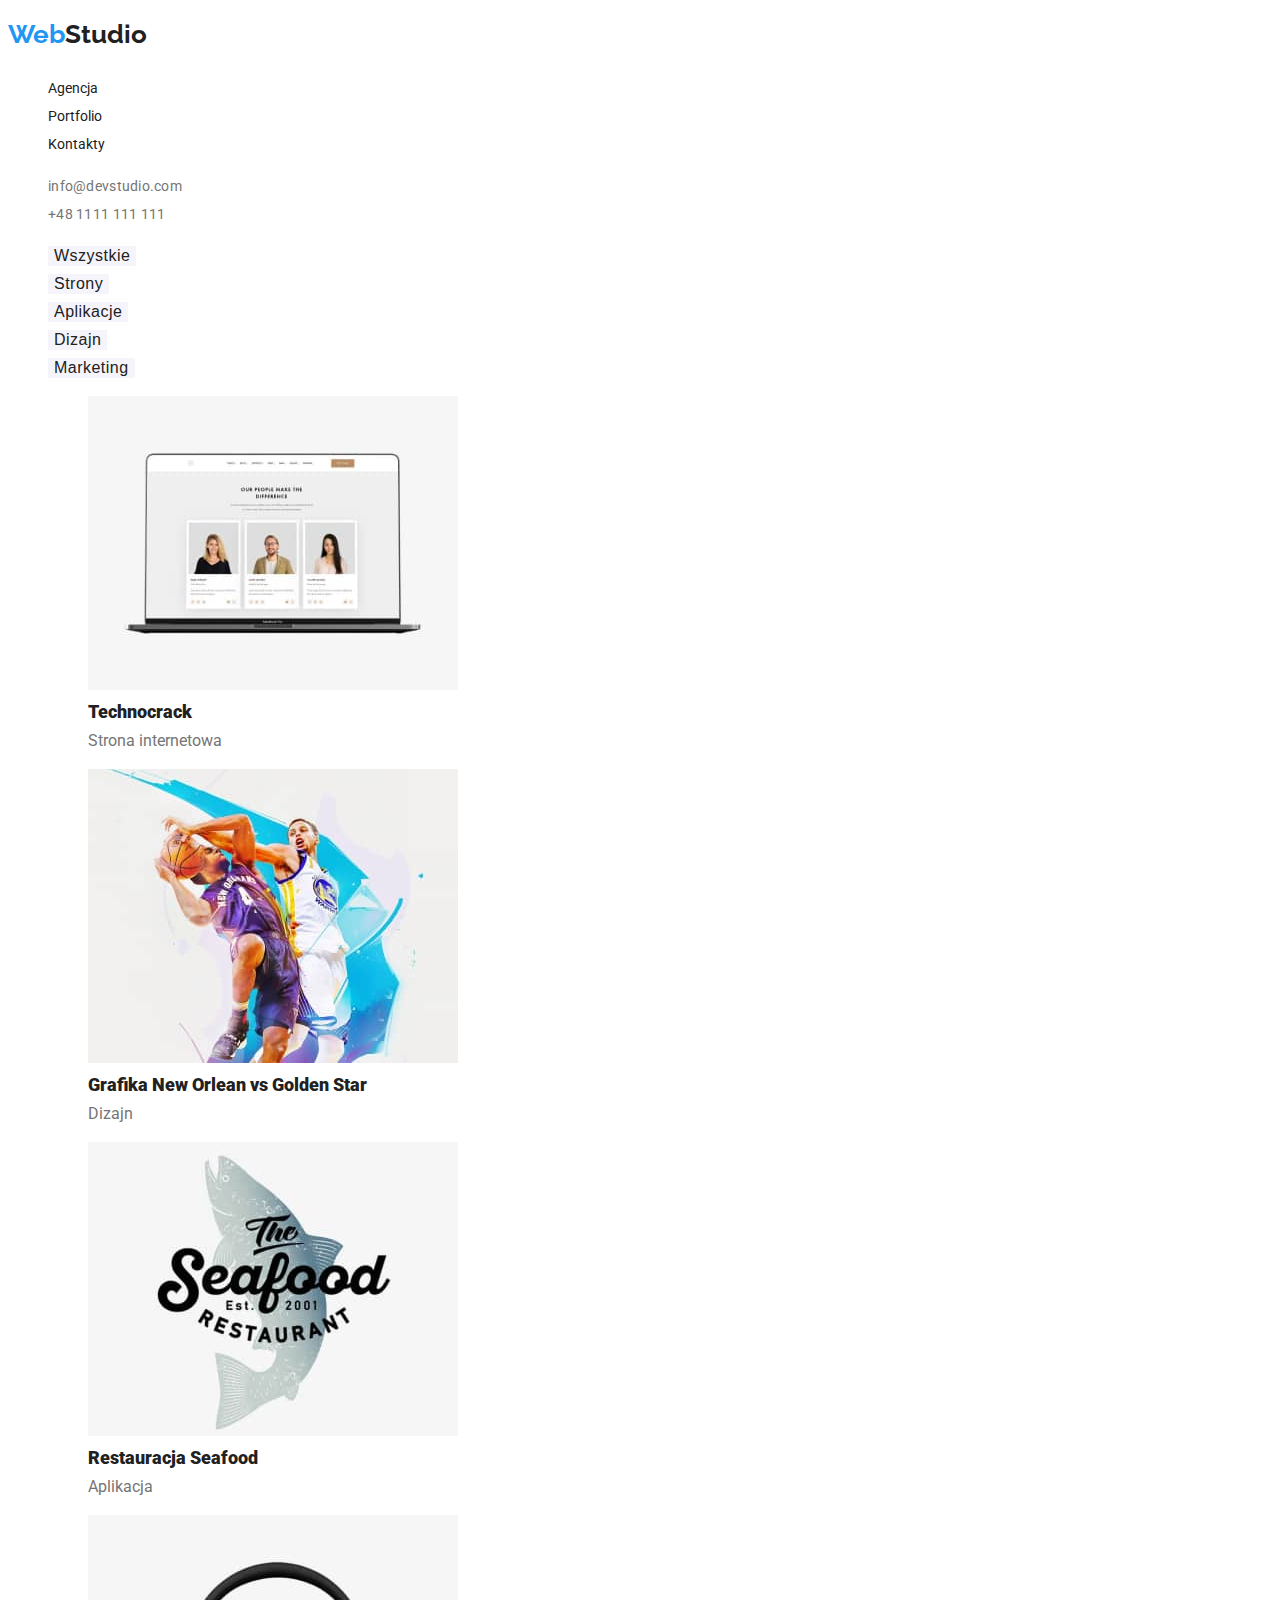
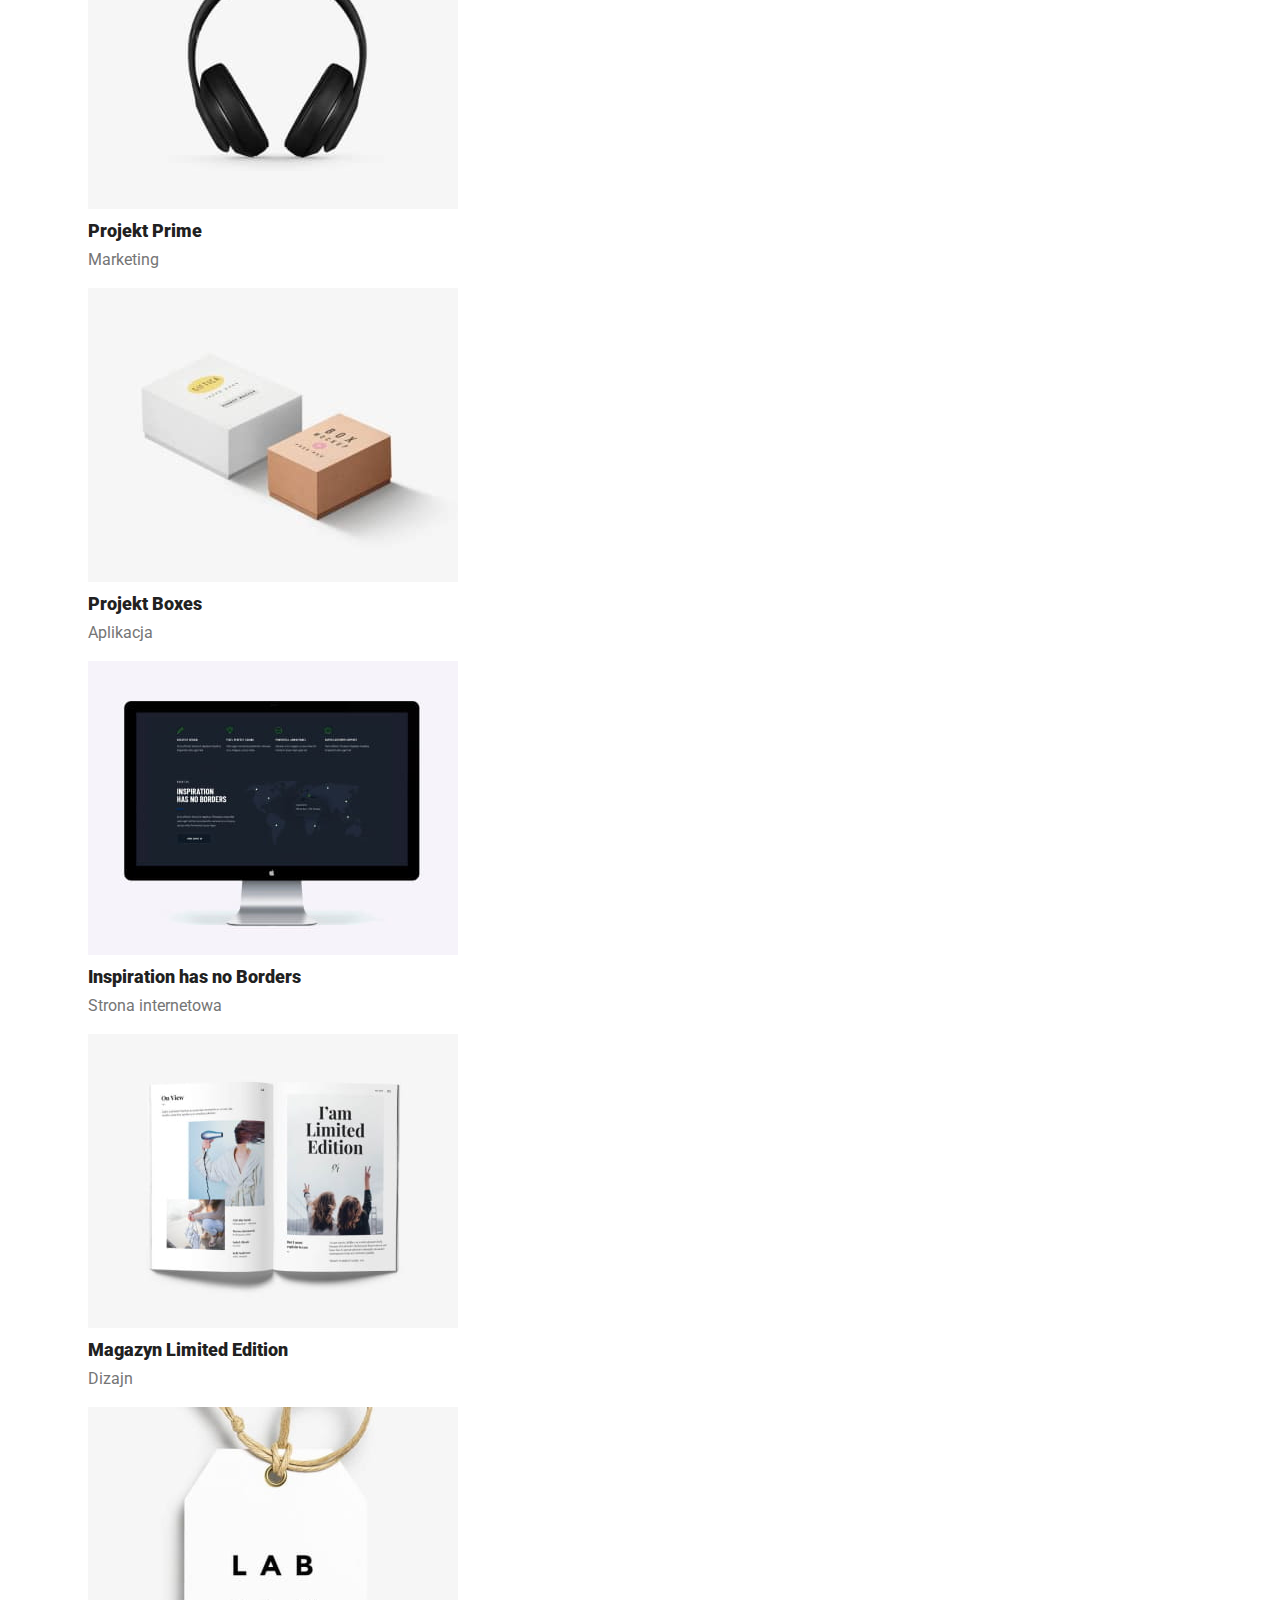
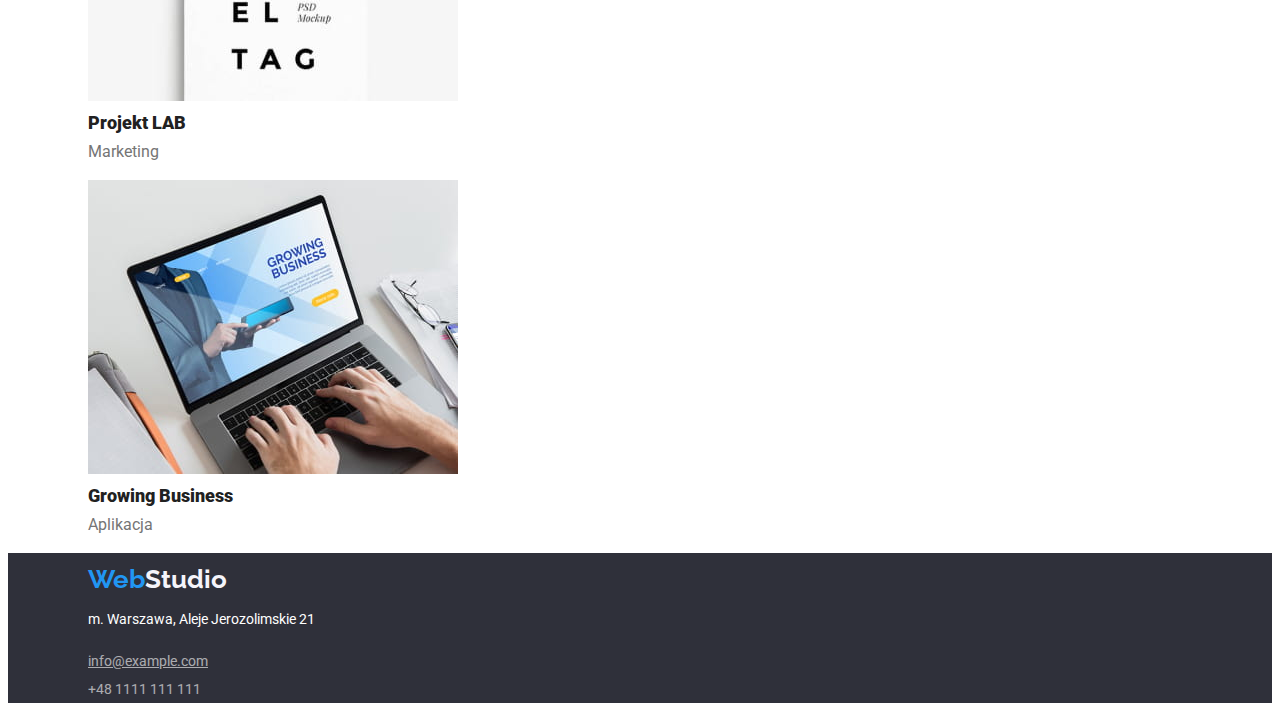
==== portfolio.html @ 3d69e095 "updt" ====
<!DOCTYPE html>
<html lang="pl">
<head>
    <meta charset="UTF-8">
    <meta http-equiv="X-UA-Compatible" content="IE=edge">
    <meta name="viewport" content="width=device-width, initial-scale=1.0">
    <link rel="preconnect" href="https://fonts.googleapis.com">
<link rel="preconnect" href="https://fonts.gstatic.com" crossorigin>
<link href="https://fonts.googleapis.com/css2?family=Raleway:wght@700&family=Roboto:wght@400;500;700;900&display=swap" rel="stylesheet">
    <title>Portfolio</title>
    <link rel="stylesheet" href="./css/styles.css" />
</head>
<body>
    <header>
        <a href="index.html" class="logo" id="logo-first-part">Web</a><a href="#" class="logo">Studio</a>
<nav>
    <ul style="list-style: none" class="navigation">
        <li><a href="index.html" class="nav-font-change">Agencja</a></li>
        <li><a href="#" class="nav-font-change">Portfolio</a></li>
        <li><a href="#" class="nav-font-change">Kontakty</a></li>
    </ul>
</nav>
 <ul style="list-style: none" class="contact">
    <li>info@devstudio.com</li>
    <li>+48 1111 111 111</li>
 </ul>
    </header>
    <main>
        <ul style="list-style: none">
            <li><button type="button" class="colour-change">Wszystkie</button></li>
            <li><button type="button" class="colour-change">Strony</button></li>
            <li><button type="button" class="colour-change">Aplikacje</button></li>
            <li><button type="button" class="colour-change">Dizajn</button></li>
            <li><button type="button" class="colour-change">Marketing</button></li>
        </ul>
        <ul style="list-style: none">
            <li>
               <figure>
                <img 
                src="images/technocrack.jpg"
                alt="Technocrack"
                width="370"
                height="294"
            />
            <figcaption><span class="image-description-1">Technocrack</span><br><span class="image-description-2"> Strona internetowa</span></figcaption>
                </figure>
            </li>  
            <li>
                <figure>
                 <img 
                 src="images/Grafika_New_Orlean_vs_Golden_Star.jpg"
                 alt="Grafika New Orlean vs Golden Star"
                 width="370"
                 height="294"
             />
             <figcaption><span class="image-description-1">Grafika New Orlean vs Golden Star</span><br><span class="image-description-2"> Dizajn</span></figcaption>
                 </figure>
             </li>  
             <li>
                <figure>
                 <img 
                 src="images/Restauracja_Seafood.jpg"
                 alt="Restauracja Seafood"
                 width="370"
                 height="294"
             />
             <figcaption><span class="image-description-1">Restauracja Seafood</span><br><span class="image-description-2"> Aplikacja</span></figcaption>
                 </figure>
             </li>  
             <li>
                <figure>
                 <img 
                 src="images/Projekt_Prime.jpg"
                 alt="Projekt Prime"
                 width="370"
                 height="294"
             />
             <figcaption><span class="image-description-1">Projekt Prime</span><br><span class="image-description-2"> Marketing</span></figcaption>
                 </figure>
             </li>  
             <li>
                <figure>
                 <img 
                 src="images/Projekt_Boxes.jpg"
                 alt="Projekt Boxes"
                 width="370"
                 height="294"
             />
             <figcaption><span class="image-description-1">Projekt Boxes</span><br><span class="image-description-2"> Aplikacja</span></figcaption>
                 </figure>
             </li>  
             <li>
                <figure>
                 <img 
                 src="images/Inspiration_has_no_Borders.jpg"
                 alt="Inspiration has no Borders"
                 width="370"
                 height="294"
             />
             <figcaption><span class="image-description-1">Inspiration has no Borders</span><br><span class="image-description-2"> Strona internetowa</span></figcaption>
                 </figure>
             </li>  
             <li>
                <figure>
                 <img 
                 src="images/Magazyn_Limited_Edition.jpg"
                 alt="Magazyn Limited Edition"
                 width="370"
                 height="294"
             />
             <figcaption><span class="image-description-1">Magazyn Limited Edition</span><br><span class="image-description-2"> Dizajn</span></figcaption>
                 </figure>
             </li>  
             <li>
                <figure>
                 <img 
                 src="images/Projekt_LAB.jpg"
                 alt="Projekt LAB"
                 width="370"
                 height="294"
             />
             <figcaption><span class="image-description-1">Projekt LAB</span><br><span class="image-description-2"> Marketing</span></figcaption>
                 </figure>
             </li>
             <li>
                <figure>
                 <img 
                 src="images/Growing_Business.jpg"
                 alt="Growing Business"
                 width="370"
                 height="294"
             />
             <figcaption><span class="image-description-1">Growing Business</span><br><span class="image-description-2"> Aplikacja</span></figcaption>
                 </figure>
             </li>
            </ul>
    </main>
    <footer>
        <a href="#" class="logo-footer" id="logo-first-part-2">Web</a><a href="#" class="logo-footer">Studio</a>
        <address class="footer-font">m. Warszawa, Aleje Jerozolimskie 21</address>
            <ul style="list-style: none">
                <li><a href="mailto:info@example.com" class="footer-font-2">info@example.com</a></li>
                <li class="footer-font-3">+48 1111 111 111</li>
            </ul>
    </footer>
</body>
</html>
---- css/styles.css ----
body {
    font-family: "Roboto", sans-serif;
    color: #212121;
    font-size: 14px;
    font-style: normal;
    line-height: 2;
}

.logo {
    font-family: "Raleway";
    font-weight: 700;
    font-size: 26px;
}

#logo-first-part {
    color: #2196F3;
}

.navigation {
    font-style: normal;
    font-size: 14px;
    color: #212121;
}


.nav-font-change:focus {
    color:#2196F3;
}

.nav-font-change:hover {
    color:#2196F3;
}

.contact {
    font-style: normal;
    font-size: 14px;
    letter-spacing: 0.02em;
    color: #757575;
}

.colour-change {
    background-color: #F5F4FA;
    font-style: normal;
    font-size: 16px;
    letter-spacing: 0.03em;
    color: #212121;
}

.colour-change:hover {
    background-color: #2196F3;
    color: #F5F4FA;
}

button {
    border: 0;
    cursor: pointer;
}

a {
    text-decoration: none;
    color: #212121;
}

.image-description-1 {
    font-size: 18px;
    font-weight: 900;
    line-height: 1;
}

.image-description-2 {
    font-size: 16px;
    font-weight: 400;
    color: #757575;
    line-height: 0.5;
}

footer {
    background-color: #2F303A;
}

.logo-footer {
    font-family: "Raleway";
    font-weight: 700;
    color: #F5F4FA;
    font-style: normal;
    font-size: 26px;
    margin-left: 5rem;
    margin-right: -5rem;
}

#logo-first-part {
    color: #2196F3;
}

.footer-font {
    font-size: 14px;
    font-weight: 400;
    color: #FFFFFF;
    font-style: normal;
    margin-left: 5rem;
}

.footer-font-2 {
    font-size: 14px;
    font-weight: 400;
    color: #FFFFFF;
    opacity: 0.6;
    text-decoration: underline;
    margin-left: 2.5rem;
}

.footer-font-3 {
    font-size: 14px;
    font-weight: 400;
    font-style: normal;
    color: #FFFFFF;
    opacity: 0.6;
    margin-left: 2.5rem;
}

.background-style {
    background: #2F303A;
}

.h1-style {
    font-size: 44px;
    color: #FFFFFF;
}

.index-button {
    background-color: #2196F3;
    color: #FFFFFF;
    font-size: 16px;
    font-weight: 700;
    width: 200px;
    height: 50px;
}

.h4-style {
    font-weight: 700;
}

.lorem-style {
    font-weight: 400;
    color: #757575;
}

.h2-style {
    color: #212121;
    font-weight: 700;
    font-size: 36px;
}

.description-team-1 {
    color: #212121;
    font-weight: 700;
    font-size: 16px;
}

.description-team-2 {
    color: #757575;
    font-weight: 400;
    font-size: 16px;
}

#logo-first-part-2 {
    color: #2196F3;
}
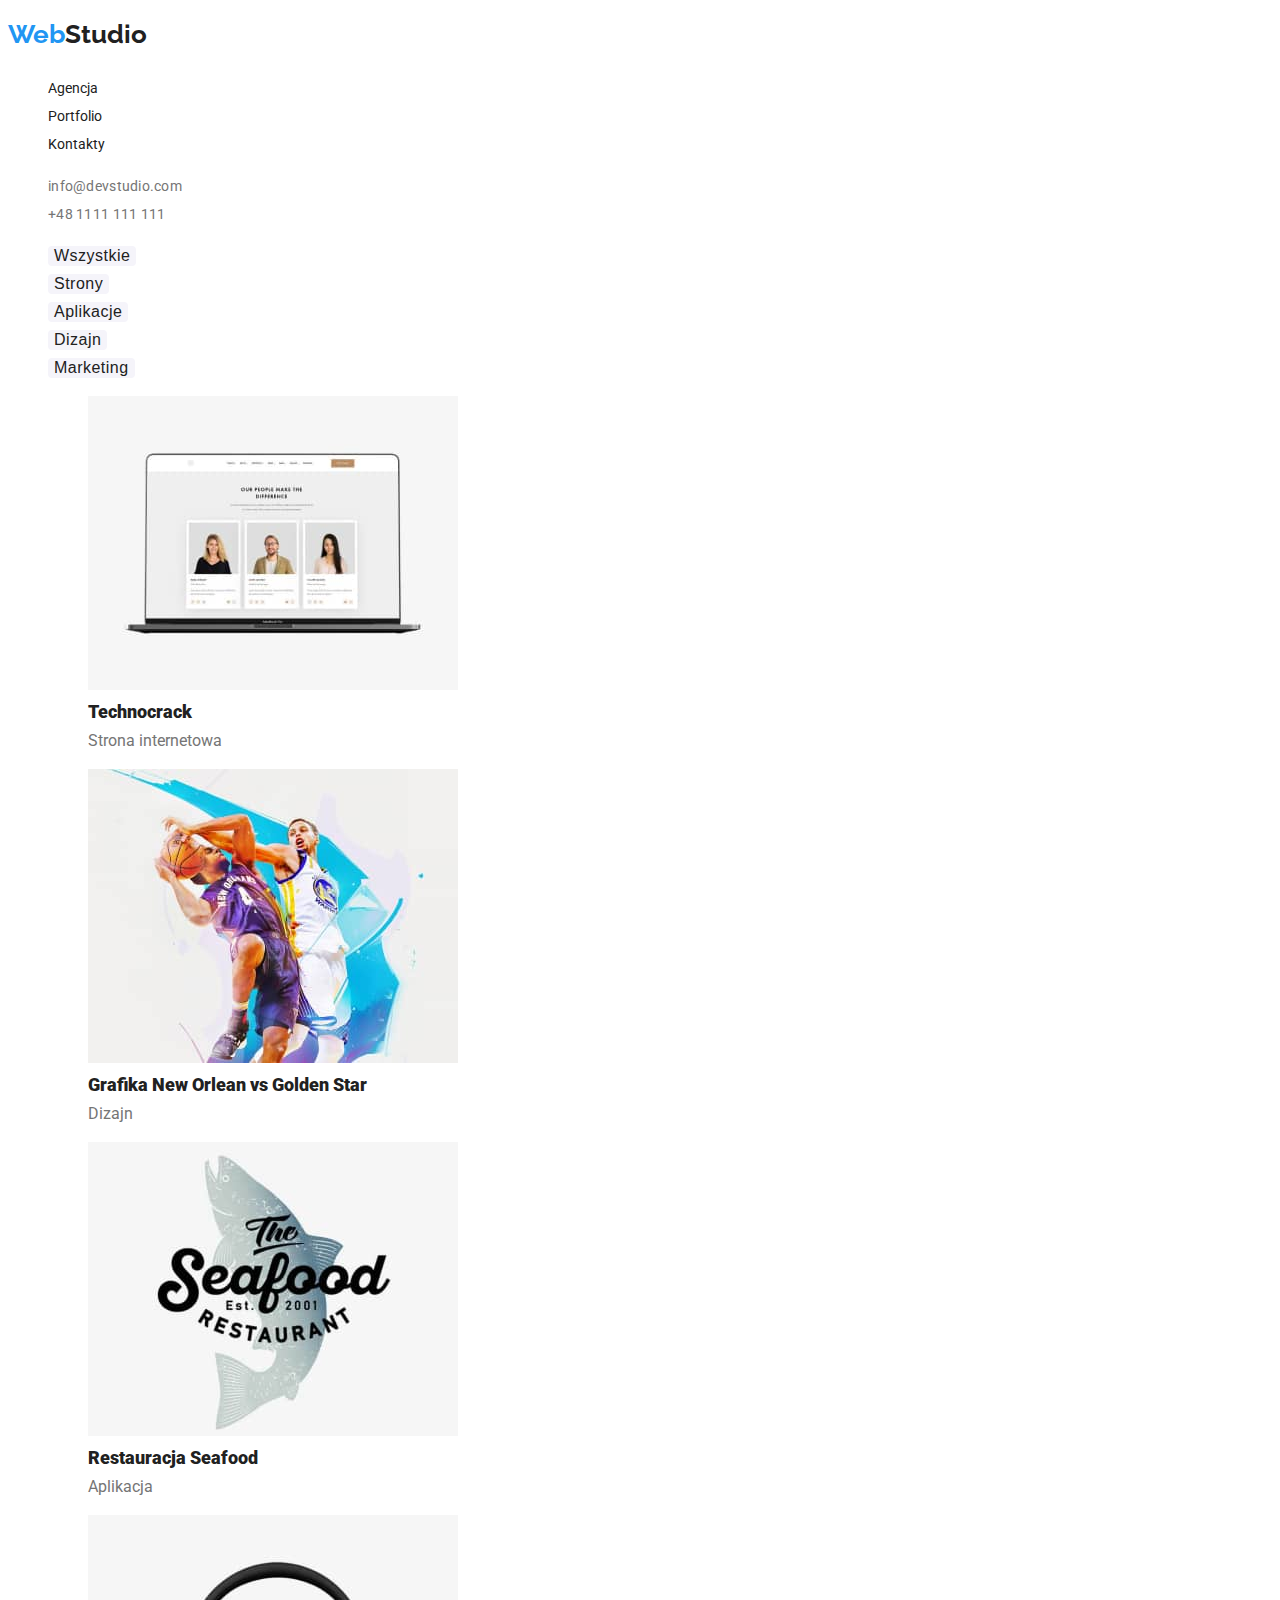
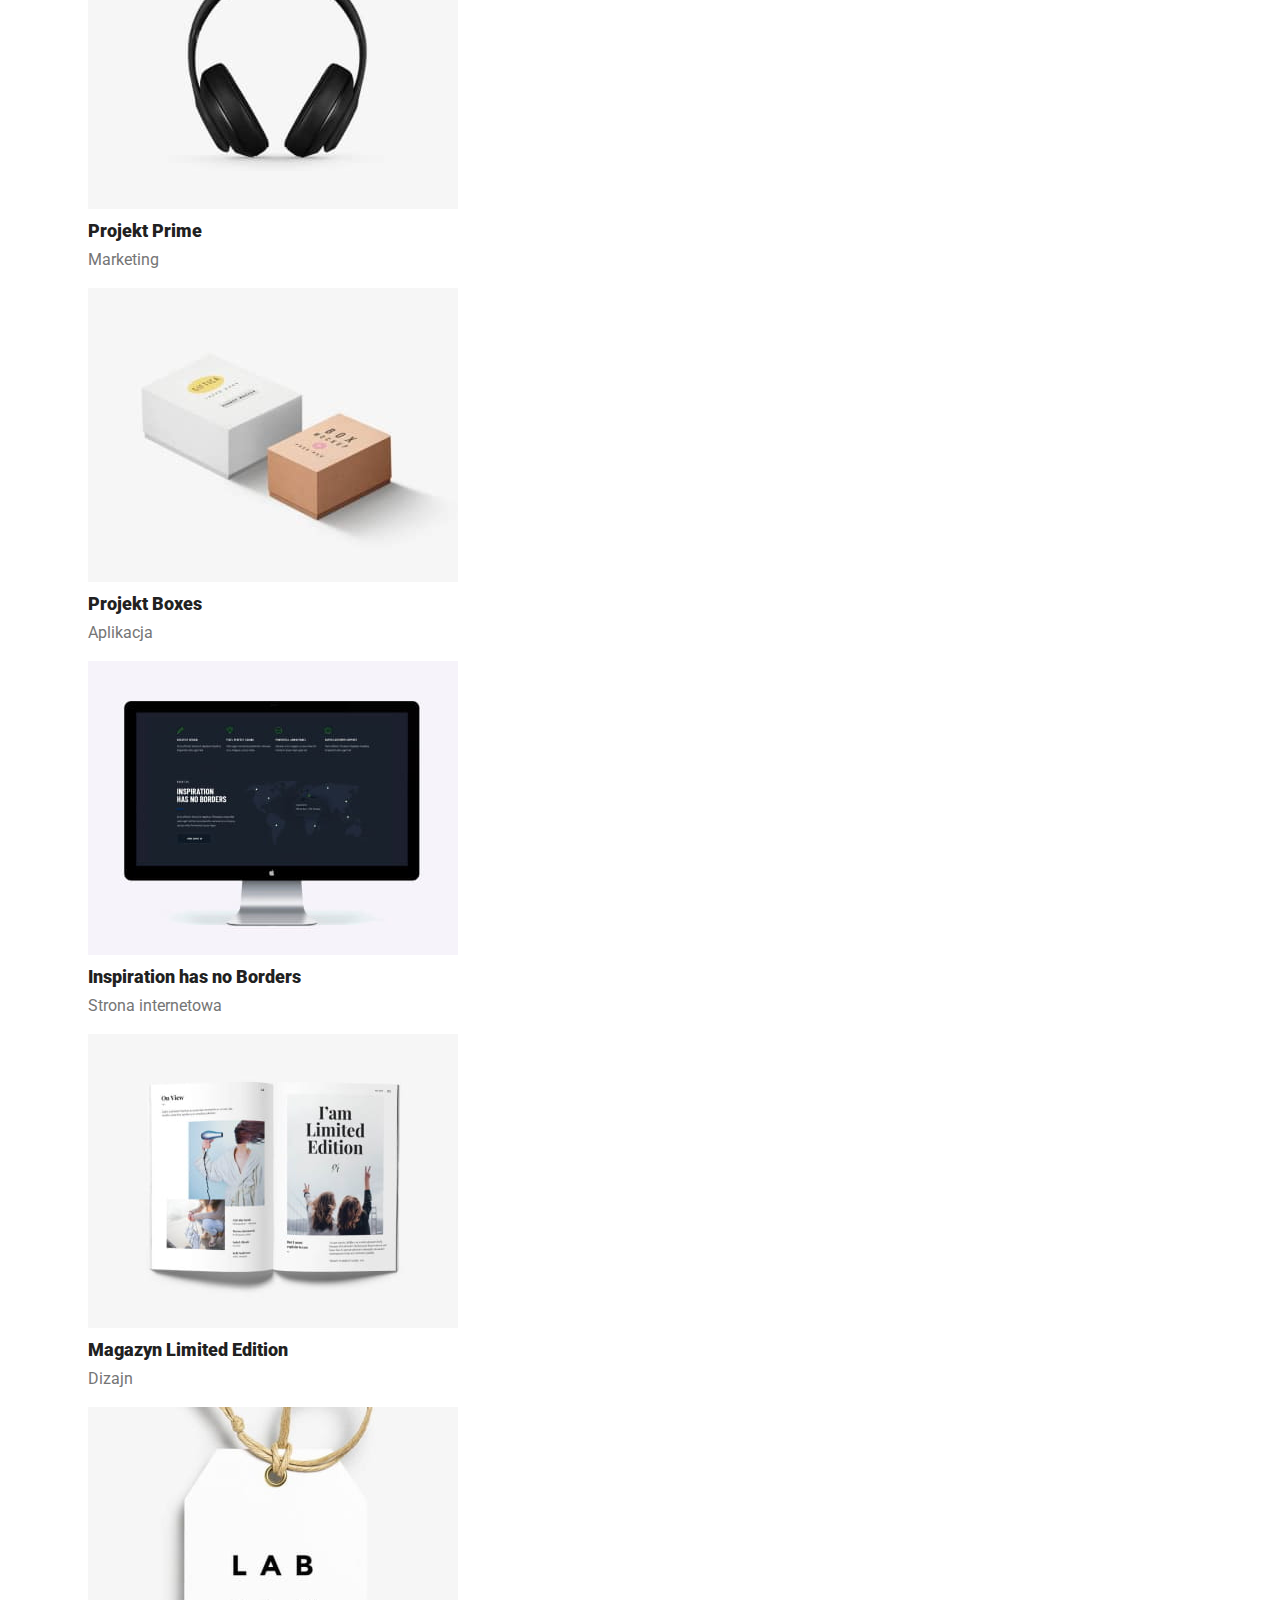
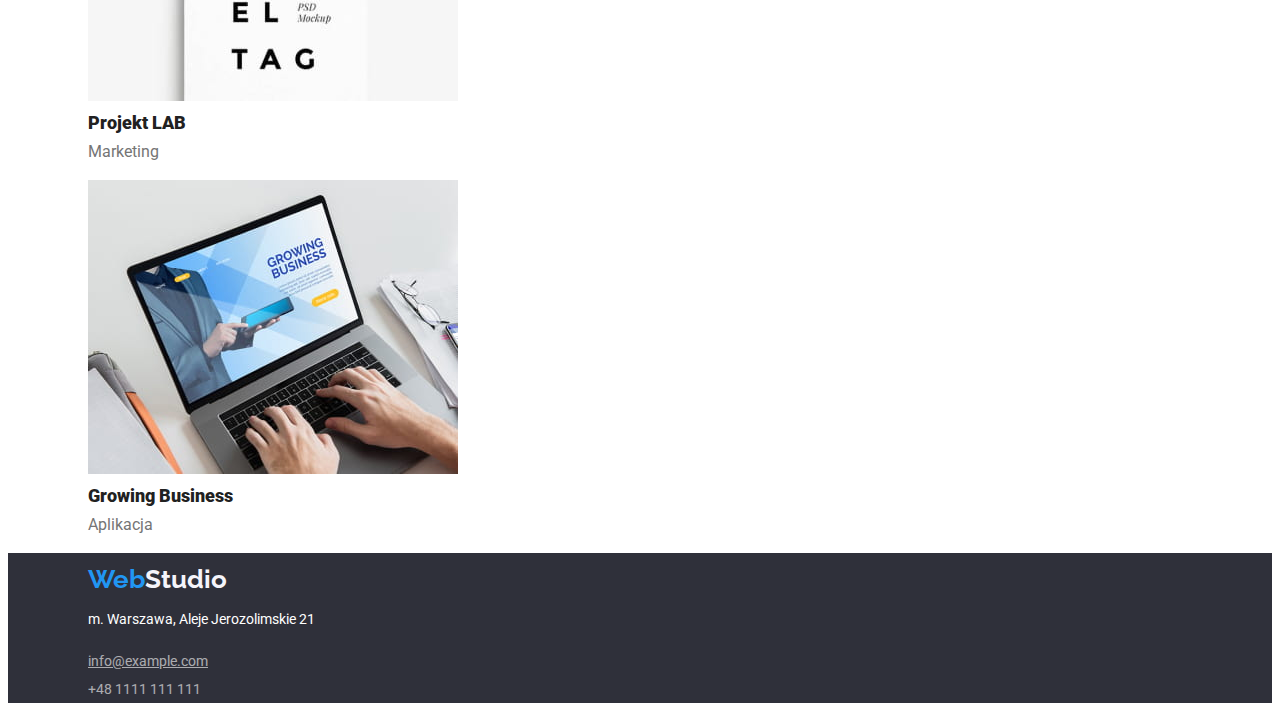
==== commit 85699656: "updt" ====
--- a/portfolio.html
+++ b/portfolio.html
@@ -9,6 +9,7 @@
 <link href="https://fonts.googleapis.com/css2?family=Raleway:wght@700&family=Roboto:wght@400;500;700;900&display=swap" rel="stylesheet">
     <title>Portfolio</title>
     <link rel="stylesheet" href="./css/styles.css" />
+    <link rel="stylesheet" href="node_modules/modern-normalize/modern-normalize.css">
 </head>
 <body>
     <header>
--- a/css/styles.css
+++ b/css/styles.css
@@ -1,34 +1,40 @@
+:root {
+    --main-color: #212121;
+    --second-color: #2196F3;
+    --dark-background: #2F303A;
+  }
+
 body {
     font-family: "Roboto", sans-serif;
-    color: #212121;
+    color: var(--main-color);
     font-size: 14px;
     font-style: normal;
     line-height: 2;
 }
 
 .logo {
-    font-family: "Raleway";
+    font-family: "Raleway", sans-serif;
     font-weight: 700;
     font-size: 26px;
 }
 
 #logo-first-part {
-    color: #2196F3;
+    color: var(--second-color);
 }
 
 .navigation {
     font-style: normal;
     font-size: 14px;
-    color: #212121;
+    color: var(--main-color);
 }
 
 
 .nav-font-change:focus {
-    color:#2196F3;
+    color: var(--second-color);
 }
 
 .nav-font-change:hover {
-    color:#2196F3;
+    color: var(--second-color);
 }
 
 .contact {
@@ -43,11 +49,12 @@
     font-style: normal;
     font-size: 16px;
     letter-spacing: 0.03em;
-    color: #212121;
+    color: var(--main-color);
+    border-radius: 4px;
 }
 
 .colour-change:hover {
-    background-color: #2196F3;
+    background-color: var(--second-color);
     color: #F5F4FA;
 }
 
@@ -58,7 +65,7 @@
 
 a {
     text-decoration: none;
-    color: #212121;
+    color: var(--main-color);
 }
 
 .image-description-1 {
@@ -79,7 +86,7 @@
 }
 
 .logo-footer {
-    font-family: "Raleway";
+    font-family: "Raleway", sans-serif;
     font-weight: 700;
     color: #F5F4FA;
     font-style: normal;
@@ -89,7 +96,7 @@
 }
 
 #logo-first-part {
-    color: #2196F3;
+    color: var(--second-color);
 }
 
 .footer-font {
@@ -119,7 +126,7 @@
 }
 
 .background-style {
-    background: #2F303A;
+    background: var(--dark-background);
 }
 
 .h1-style {
@@ -128,12 +135,13 @@
 }
 
 .index-button {
-    background-color: #2196F3;
+    background-color: var(--second-color);
     color: #FFFFFF;
     font-size: 16px;
     font-weight: 700;
     width: 200px;
     height: 50px;
+    border-radius: 4px;
 }
 
 .h4-style {
@@ -146,13 +154,13 @@
 }
 
 .h2-style {
-    color: #212121;
+    color: var(--main-color);
     font-weight: 700;
     font-size: 36px;
 }
 
 .description-team-1 {
-    color: #212121;
+    color: var(--main-color);
     font-weight: 700;
     font-size: 16px;
 }
@@ -164,5 +172,5 @@
 }
 
 #logo-first-part-2 {
-    color: #2196F3;
+    color: var(--second-color);
 }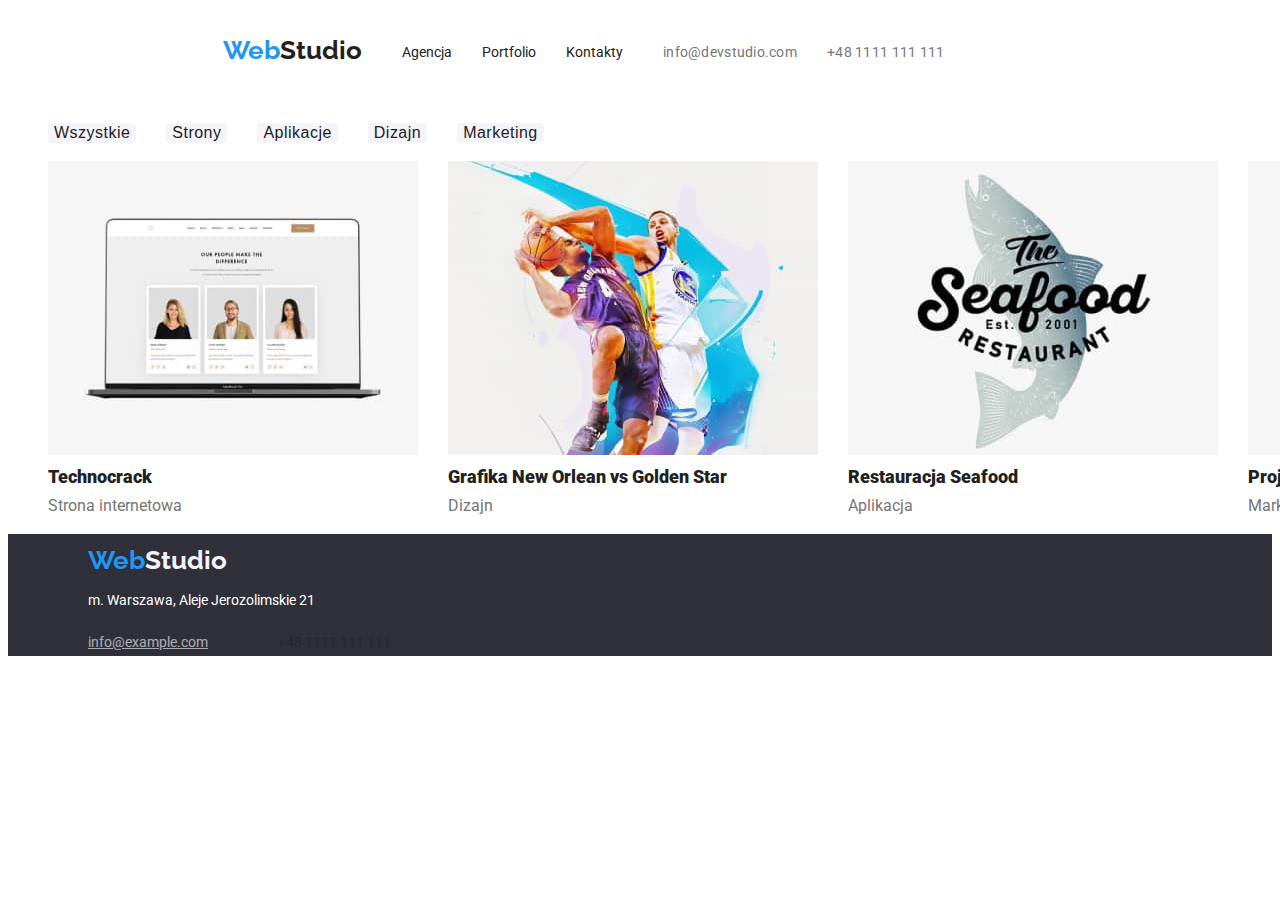
==== commit 295aed53: "updt" ====
--- a/portfolio.html
+++ b/portfolio.html
@@ -12,7 +12,7 @@
     <link rel="stylesheet" href="node_modules/modern-normalize/modern-normalize.css">
 </head>
 <body>
-    <header>
+    <header class="header-size">
         <a href="index.html" class="logo" id="logo-first-part">Web</a><a href="#" class="logo">Studio</a>
 <nav>
     <ul style="list-style: none" class="navigation">
--- a/css/styles.css
+++ b/css/styles.css
@@ -2,6 +2,7 @@
     --main-color: #212121;
     --second-color: #2196F3;
     --dark-background: #2F303A;
+    --white-color: #FFFFFF;
   }
 
 body {
@@ -26,6 +27,9 @@
     font-style: normal;
     font-size: 14px;
     color: var(--main-color);
+    display: flex;
+    justify-content: space-between; 
+    align-items: center
 }
 
 
@@ -42,6 +46,11 @@
     font-size: 14px;
     letter-spacing: 0.02em;
     color: #757575;
+    display: flex;
+}
+
+.contact-color:hover {
+    color: var(--second-color);
 }
 
 .colour-change {
@@ -102,7 +111,7 @@
 .footer-font {
     font-size: 14px;
     font-weight: 400;
-    color: #FFFFFF;
+    color: var(--white-color);
     font-style: normal;
     margin-left: 5rem;
 }
@@ -110,7 +119,7 @@
 .footer-font-2 {
     font-size: 14px;
     font-weight: 400;
-    color: #FFFFFF;
+    color: var(--white-color);
     opacity: 0.6;
     text-decoration: underline;
     margin-left: 2.5rem;
@@ -120,25 +129,41 @@
     font-size: 14px;
     font-weight: 400;
     font-style: normal;
-    color: #FFFFFF;
+    color: var(--white-color)F;
     opacity: 0.6;
     margin-left: 2.5rem;
 }
 
 .background-style {
     background: var(--dark-background);
+    height: 600px;
+    padding-top: 170px;
+    padding-bottom: 170px;
+    text-align: center;
 }
 
 .h1-style {
     font-size: 44px;
-    color: #FFFFFF;
+    color: var(--white-color);
+    letter-spacing: 0.06em;
+    max-width: 696px;
+    text-align: center;
+    margin-left: auto;
+    margin-right: auto;
+    letter-spacing: 0.06em;
+    text-transform: uppercase;
+    line-height: 60px;
 }
 
 .index-button {
     background-color: var(--second-color);
-    color: #FFFFFF;
-    font-size: 16px;
-    font-weight: 700;
+    border-color: var(--second-color);
+    color: var(--white-color);
+    font-size: 16px;
+    font-weight: 700;
+    line-height: 30px;
+    border-radius: 4px;
+    letter-spacing: 0.06em;
     width: 200px;
     height: 50px;
     border-radius: 4px;
@@ -157,6 +182,8 @@
     color: var(--main-color);
     font-weight: 700;
     font-size: 36px;
+    display: flex;
+    text-align: center;
 }
 
 .description-team-1 {
@@ -173,4 +200,57 @@
 
 #logo-first-part-2 {
     color: var(--second-color);
+}
+
+.header-size {
+    border-bottom: 1px solid var(--white-color);
+    display: flex;
+    width: 1600px;
+    height: 80px;
+    padding-left: 215px;
+    margin-top: 24px;
+}
+
+.container {
+    box-sizing: border-box;
+    display: flex;
+    max-width: 1200px;
+    width: 100%;
+    align-items: center;
+    margin: 0 auto;
+    padding: 0 15px;
+}
+
+.section {
+    padding-top: 94px;
+    padding-bottom: 94px;
+    padding-left: 215px;
+}
+
+ul {
+    display: flex;
+    gap: 30px;
+}
+
+.img-block {
+    display: block;
+}
+
+.card-set {
+    display: flex;
+    flex-wrap: wrap;
+    gap: 30px;
+}
+
+.members {
+    display: flex;
+    flex-basis: calc(100%-90px/4);
+}
+
+figure {
+    margin: 0;
+}
+
+.footer-look {
+    height: 252px;
 }